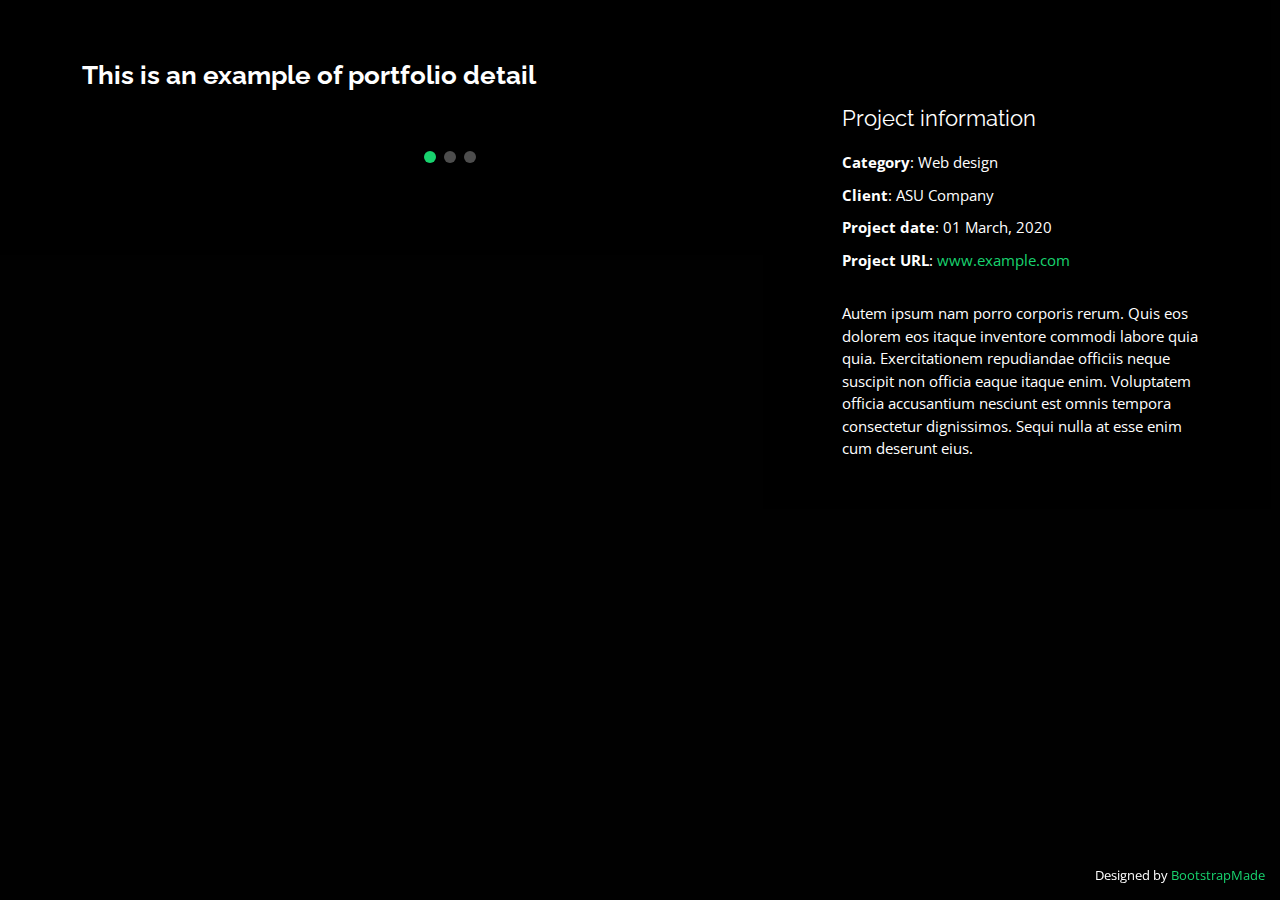
==== portfolio-details.html @ ca019503 "Add files via upload" ====
<!DOCTYPE html>
<html lang="en">

<head>
  <meta charset="utf-8">
  <meta content="width=device-width, initial-scale=1.0" name="viewport">

  <title>Portfolio Details - Personal Bootstrap Template</title>
  <meta content="" name="description">
  <meta content="" name="keywords">

  <!-- Favicons -->
  <link href="assets/img/favicon.png" rel="icon">
  <link href="assets/img/apple-touch-icon.png" rel="apple-touch-icon">

  <!-- Google Fonts -->
  <link href="https://fonts.googleapis.com/css?family=Open+Sans:300,300i,400,400i,600,600i,700,700i|Raleway:300,300i,400,400i,500,500i,600,600i,700,700i|Poppins:300,300i,400,400i,500,500i,600,600i,700,700i" rel="stylesheet">

  <!-- Vendor CSS Files -->
  <link href="assets/vendor/bootstrap/css/bootstrap.min.css" rel="stylesheet">
  <link href="assets/vendor/bootstrap-icons/bootstrap-icons.css" rel="stylesheet">
  <link href="assets/vendor/boxicons/css/boxicons.min.css" rel="stylesheet">
  <link href="assets/vendor/glightbox/css/glightbox.min.css" rel="stylesheet">
  <link href="assets/vendor/remixicon/remixicon.css" rel="stylesheet">
  <link href="assets/vendor/swiper/swiper-bundle.min.css" rel="stylesheet">

  <!-- Template Main CSS File -->
  <link href="assets/css/style.css" rel="stylesheet">

  <!-- =======================================================
  * Template Name: Personal - v4.9.1
  * Template URL: https://bootstrapmade.com/personal-free-resume-bootstrap-template/
  * Author: BootstrapMade.com
  * License: https://bootstrapmade.com/license/
  ======================================================== -->
</head>

<body>

  <main id="main">

    <!-- ======= Portfolio Details ======= -->
    <div id="portfolio-details" class="portfolio-details">
      <div class="container">

        <div class="row">

          <div class="col-lg-8">
            <h2 class="portfolio-title">This is an example of portfolio detail</h2>

            <div class="portfolio-details-slider swiper">
              <div class="swiper-wrapper align-items-center">

                <div class="swiper-slide">
                  <img src="assets/img/portfolio/portfolio-details-1.jpg" alt="">
                </div>

                <div class="swiper-slide">
                  <img src="assets/img/portfolio/portfolio-details-2.jpg" alt="">
                </div>

                <div class="swiper-slide">
                  <img src="assets/img/portfolio/portfolio-details-3.jpg" alt="">
                </div>

              </div>
              <div class="swiper-pagination"></div>
            </div>

          </div>

          <div class="col-lg-4 portfolio-info">
            <h3>Project information</h3>
            <ul>
              <li><strong>Category</strong>: Web design</li>
              <li><strong>Client</strong>: ASU Company</li>
              <li><strong>Project date</strong>: 01 March, 2020</li>
              <li><strong>Project URL</strong>: <a href="#">www.example.com</a></li>
            </ul>

            <p>
              Autem ipsum nam porro corporis rerum. Quis eos dolorem eos itaque inventore commodi labore quia quia. Exercitationem repudiandae officiis neque suscipit non officia eaque itaque enim. Voluptatem officia accusantium nesciunt est omnis tempora consectetur dignissimos. Sequi nulla at esse enim cum deserunt eius.
            </p>
          </div>

        </div>

      </div>
    </div><!-- End Portfolio Details -->

  </main><!-- End #main -->

  <div class="credits">
    <!-- All the links in the footer should remain intact. -->
    <!-- You can delete the links only if you purchased the pro version. -->
    <!-- Licensing information: https://bootstrapmade.com/license/ -->
    <!-- Purchase the pro version with working PHP/AJAX contact form: https://bootstrapmade.com/personal-free-resume-bootstrap-template/ -->
    Designed by <a href="https://bootstrapmade.com/">BootstrapMade</a>
  </div>

  <!-- Vendor JS Files -->
  <script src="assets/vendor/purecounter/purecounter_vanilla.js"></script>
  <script src="assets/vendor/bootstrap/js/bootstrap.bundle.min.js"></script>
  <script src="assets/vendor/glightbox/js/glightbox.min.js"></script>
  <script src="assets/vendor/isotope-layout/isotope.pkgd.min.js"></script>
  <script src="assets/vendor/swiper/swiper-bundle.min.js"></script>
  <script src="assets/vendor/waypoints/noframework.waypoints.js"></script>
  <script src="assets/vendor/php-email-form/validate.js"></script>

  <!-- Template Main JS File -->
  <script src="assets/js/main.js"></script>

</body>

</html>
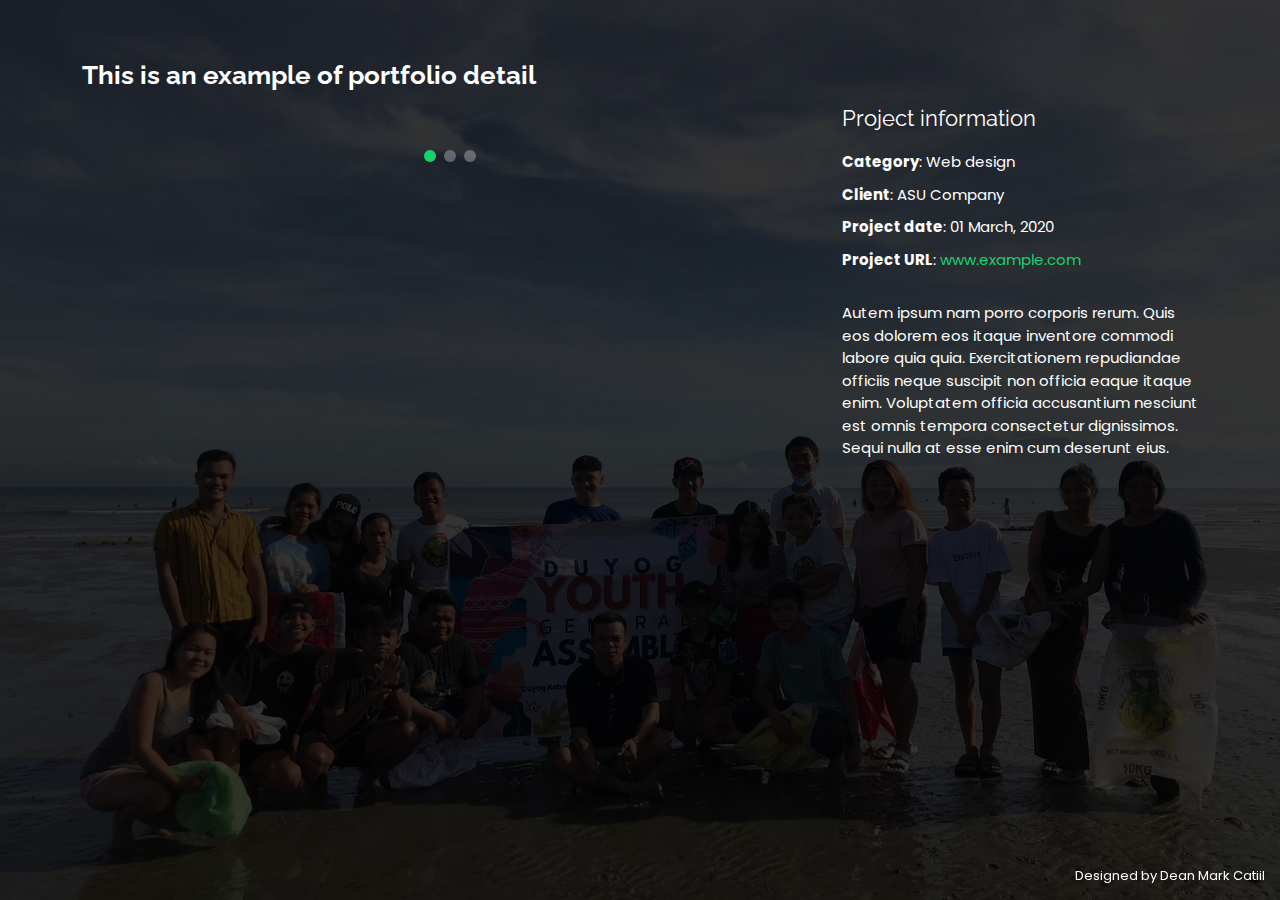
==== commit cd369b7f: "Update portfolio-details.html" ====
--- a/portfolio-details.html
+++ b/portfolio-details.html
@@ -5,7 +5,7 @@
   <meta charset="utf-8">
   <meta content="width=device-width, initial-scale=1.0" name="viewport">
 
-  <title>Portfolio Details - Personal Bootstrap Template</title>
+  <title>Gallery Details</title>
   <meta content="" name="description">
   <meta content="" name="keywords">
 
@@ -27,19 +27,12 @@
   <!-- Template Main CSS File -->
   <link href="assets/css/style.css" rel="stylesheet">
 
-  <!-- =======================================================
-  * Template Name: Personal - v4.9.1
-  * Template URL: https://bootstrapmade.com/personal-free-resume-bootstrap-template/
-  * Author: BootstrapMade.com
-  * License: https://bootstrapmade.com/license/
-  ======================================================== -->
-</head>
 
 <body>
 
   <main id="main">
 
-    <!-- ======= Portfolio Details ======= -->
+    <!-- ======= Gallery Details ======= -->
     <div id="portfolio-details" class="portfolio-details">
       <div class="container">
 
@@ -52,15 +45,15 @@
               <div class="swiper-wrapper align-items-center">
 
                 <div class="swiper-slide">
-                  <img src="assets/img/portfolio/portfolio-details-1.jpg" alt="">
+                  <img src="assets/img/duyog-gallery/noken-00.jpg" alt="">
                 </div>
 
                 <div class="swiper-slide">
-                  <img src="assets/img/portfolio/portfolio-details-2.jpg" alt="">
+                  <img src="assets/img/duyog-gallery/noken-2.jpg" alt="">
                 </div>
 
                 <div class="swiper-slide">
-                  <img src="assets/img/portfolio/portfolio-details-3.jpg" alt="">
+                  <img src="assets/img/duyog-gallery/noken-3.jpg" alt="">
                 </div>
 
               </div>
@@ -91,11 +84,8 @@
   </main><!-- End #main -->
 
   <div class="credits">
-    <!-- All the links in the footer should remain intact. -->
-    <!-- You can delete the links only if you purchased the pro version. -->
-    <!-- Licensing information: https://bootstrapmade.com/license/ -->
-    <!-- Purchase the pro version with working PHP/AJAX contact form: https://bootstrapmade.com/personal-free-resume-bootstrap-template/ -->
-    Designed by <a href="https://bootstrapmade.com/">BootstrapMade</a>
+
+    Designed by Dean Mark Catiil</a>
   </div>
 
   <!-- Vendor JS Files -->
--- a/assets/css/style.css
+++ b/assets/css/style.css
@@ -1,15 +1,6 @@
-/**
-* Template Name: Personal - v4.9.1
-* Template URL: https://bootstrapmade.com/personal-free-resume-bootstrap-template/
-* Author: BootstrapMade.com
-* License: https://bootstrapmade.com/license/
-*/
-
-/*--------------------------------------------------------------
-# General
---------------------------------------------------------------*/
+
 body {
-  font-family: "Open Sans", sans-serif;
+  font-family: "Poppins", sans-serif;
   background-color: #040404;
   color: #fff;
   position: relative;
@@ -19,8 +10,11 @@
 body::before {
   content: "";
   position: fixed;
-  background: #040404 url("../img") top right no-repeat;
-  background-size: cover;
+  background: #309e5e url("../img/duyogbackg.jpg") top right no-repeat;
+  max-width: 100%;
+  height: auto;
+  background-size:cover;
+  background-repeat: no-repeat;
   left: 0;
   right: 0;
   top: 0;
@@ -56,6 +50,13 @@
 /*--------------------------------------------------------------
 # Header
 --------------------------------------------------------------*/
+#header1 {
+  background: linear-gradient(90deg, rgba(14,80,17,1) 0%, rgba(9,121,71,1) 35%, rgba(0,212,255,1) 100%);
+  background-clip: text;
+  -webkit-background-clip: text;
+  -webkit-text-fill-color: transparent;
+  font-size: medium;
+}
 #header {
   transition: ease-in-out 0.3s;
   position: relative;
@@ -89,11 +90,11 @@
 #header h2 {
   font-size: 24px;
   margin-top: 20px;
-  color: rgba(255, 255, 255, 0.8);
+  color: rgba(0, 0, 0, 0.8);
 }
 
 #header h2 span {
-  color: #fff;
+  color: rgb(33, 160, 60);
   border-bottom: 2px solid #18d26e;
   padding-bottom: 6px;
 }
@@ -109,12 +110,12 @@
 }
 
 #header .social-links a {
-  font-size: 16px;
+  font-size: 24px;
   display: flex;
   justify-content: center;
   align-items: center;
   background: rgba(255, 255, 255, 0.1);
-  color: #fff;
+  color: rgb(0, 0, 0);
   line-height: 1;
   margin-right: 8px;
   border-radius: 50%;
@@ -222,7 +223,7 @@
   font-family: "Poppins", sans-serif;
   font-size: 16px;
   font-weight: 400;
-  color: rgba(255, 255, 255, 0.7);
+  color: rgba(0, 0, 0, 0.7);
   white-space: nowrap;
   transition: 0.3s;
 }
@@ -241,7 +242,7 @@
   height: 2px;
   bottom: -4px;
   left: 0;
-  background-color: #18d26e;
+  background-color: #ffffff;
   visibility: hidden;
   width: 0px;
   transition: all 0.3s ease-in-out 0s;
@@ -265,7 +266,7 @@
 * Mobile Navigation 
 */
 .mobile-nav-toggle {
-  color: #fff;
+  color: rgb(0, 0, 0);
   font-size: 28px;
   cursor: pointer;
   display: none;
@@ -293,7 +294,7 @@
   right: 0;
   left: 0;
   bottom: 0;
-  background: rgba(0, 0, 0, 0.9);
+  background: rgba(41, 133, 82, 0.9);
   transition: 0.3s;
   z-index: 999;
   margin-top: 0;
@@ -408,6 +409,12 @@
   color: #18d26e;
 }
 
+#about-headers {
+  background: linear-gradient(90deg, rgba(14,80,17,1) 0%, rgba(9,121,71,1) 35%, rgba(0,212,255,1) 100%);
+  background-clip: text;
+  -webkit-background-clip: text;
+  -webkit-text-fill-color: transparent;
+}
 .about-me .content ul {
   list-style: none;
   padding: 0;
